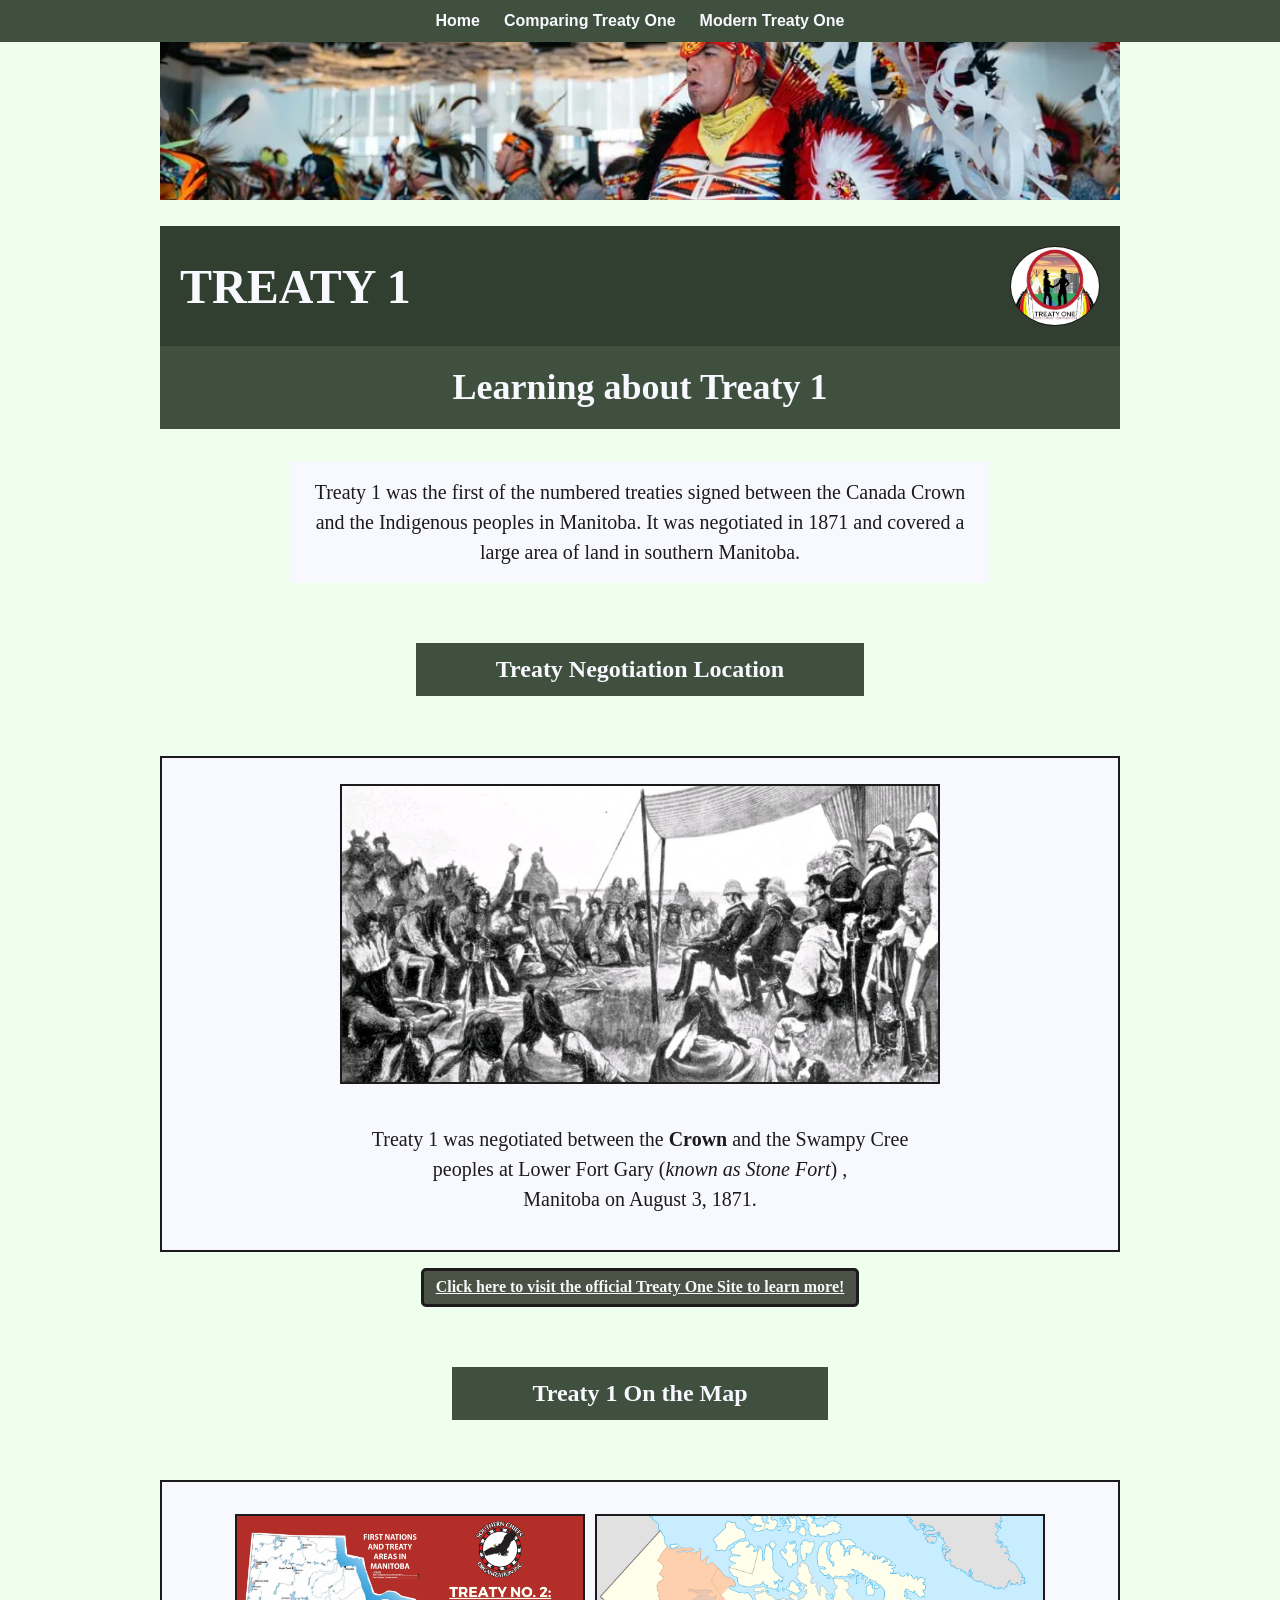
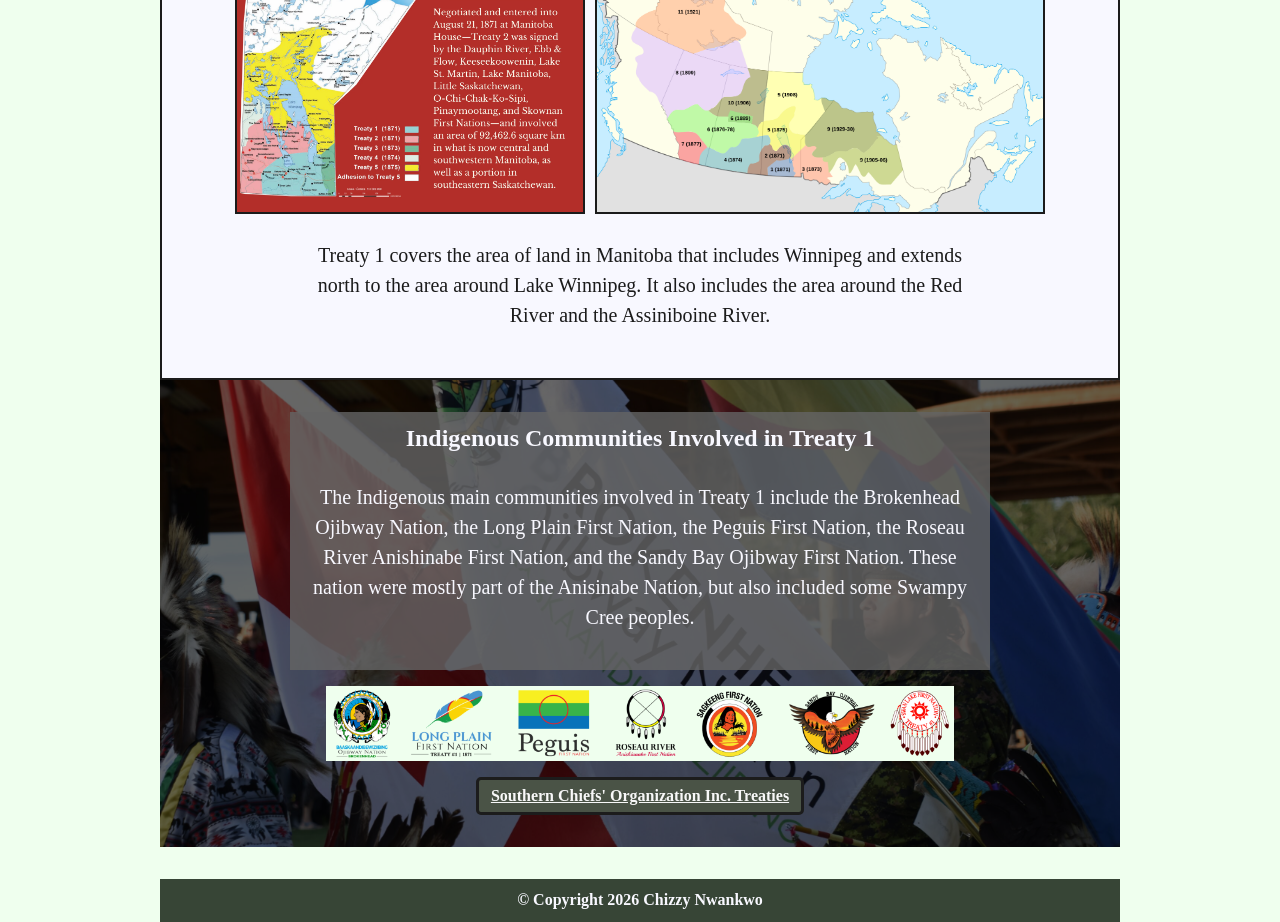
==== index.html @ 4d37bc7f "May 12 - 2026 evening" ====
<!-- 
  Name: Chizzy Nwankwo
  Course: Web Development II
  Teacher: Mr. Hardman
  School: Pembina Trails Collegiate
  Date Last Modified: March 9 2026
-->
<!doctype html>
<html lang="en">
  <head>
    <meta charset="UTF-8" />
    <meta name="viewport" content="width=device-width, initial-scale=1.0" />
    <link rel="stylesheet" href="stylesheets/website-styles.css" />
    <title>Treaty 1</title>

    <style>
      /* First section styling */
      #treaty-negotiation-container {
        display: flex;
        justify-content: center;
        align-items: center;
        flex-wrap: wrap;
        gap: 1rem;
        background-color: ghostwhite;
        padding: 16px;
        border: 2px solid #1b1b1b;
      }

      #treaty-negotiation-container img {
        width: 600px;
        /* 
          This makes the image cover the entire container
          if it's larger then it will stretch 
        */
        object-fit: cover;
        margin-left: 50%;
        margin: 10px;
        border: 2px solid #1b1b1b;
      }

      /* Styling the paragraph within the negotiation container */
      #treaty-negotiation-container p {
        margin: 0 30px;
        padding: 20px;
        max-height: 200px;
        text-align: center;
        border: none;
      }

      /* Second section styling */
      #treaty-one-map {
        /* 
          Flex makes the elements under it flex items
          and they can be aligned in rows or collums 
        */
        display: flex;
        flex-wrap: wrap;
        /* This makes the container stay in the center */
        justify-content: center;
        gap: 1rem;
        border: 2px solid #1b1b1b;
        background-color: ghostwhite;
        padding: 32px;
      }

      /* Styling the images within the map container */
      #treaty-one-map img {
        display: flex;
        /* This makes the items stack vertically */
        flex-direction: column;
        /* This keeps the items centered */
        align-items: center;
        border: 2px solid #1b1b1b;
      }

      #indigenous-communities-involved {
        background-image:
          linear-gradient(rgba(0, 0, 0, 0.6), rgba(0, 0, 0, 0.6)),
          url(images/broken-head-ojibway-nation.jpg);
        background-size: cover;
        background-position: center;
        padding: 32px;
        display: flex;
        flex-direction: column;
        align-items: center;
        justify-content: center;
      }

      #indigenous-communities-involved h3 {
        margin: 0px auto;
        background-color: transparent;
      }

      #indigenous-communities-involved p {
        background-color: transparent;
        color: ghostwhite;
      }

      #indigenous-communities-involved div {
        background-color: rgba(100, 100, 100, 0.8);
        display: inline-block;
      }

      #treaty-one-communities {
        display: inline-block;
        vertical-align: middle;
        width: 70%;
        margin-top: 16px;
        background-color: #efffee;
      }
    </style>
  </head>
  <body>
    <!-- 
      This is allowed by Mr. Hardman because Chizzy is doing 
      a fixed-width layout.
    -->
    <div id="main-container">
      <header>
        <!-- Creating banner -->
        <img
          id="treaty-one-header"
          src="images/Manito-Ahbee-Festival-2019-44_Credit-Travel-Manitoba_5a02da0fbc799ade054813c4a8915839.webp"
          alt="2019 Manito Ahbee Festival. Middle aged man with indigenous attire dancing." />
        <h1>
          Treaty 1
          <img
            width="90"
            height="80"
            id="treaty-one-symbol"
            src="images/treaty-one-symbol.webp"
            alt="Treaty 1 Symbol" />
        </h1>

        <!-- Navigation -->
        <nav>
          <ul>
            <li><a href="index.html">Home</a></li>
            <li><a href="comparing-treaties.html">Comparing Treaty One</a></li>
            <li><a href="modern-treaty-one.html">Modern Treaty One</a></li>
          </ul>
        </nav>

        <h2>Learning about Treaty 1</h2>
      </header>

      <main>
        <!-- Introducing Treaty One -->
        <p>
          Treaty 1 was the first of the numbered treaties signed between the
          Canada Crown and the Indigenous peoples in Manitoba. It was negotiated
          in 1871 and covered a large area of land in southern Manitoba.
        </p>

        <!--
          First section that contains images that
          displays the Treaty 1 negotiation between the indigenous peoples
          and the Crown's representatives.
        -->
        <section>
          <h3>Treaty Negotiation Location</h3>

          <div id="treaty-negotiation-container">
            <img
              src="images/Treaty One Negotiation Area.jpg"
              width="500"
              height="300"
              alt="Area where Treaty 1 was negotiated. A group of Indigenous peoples surrounding the Canada Crown representatives." />
            <p>
              Treaty 1 was negotiated between the
              <span style="font-weight: bold">Crown</span> and the Swampy
              Cree<br />
              peoples at Lower Fort Gary (<span style="font-style: italic"
                >known as Stone Fort</span
              >) ,<br />
              Manitoba on August 3, 1871.
            </p>
          </div>
          <a class="source-link" href="https://treaty1.ca/" target="_blank">
            Click here to visit the official Treaty One Site to learn more!</a
          >
        </section>

        <!-- Shows where Treaty 1 covers on the Manitoba map and Canada map. -->
        <section>
          <h3>Treaty 1 On the Map</h3>

          <div id="treaty-one-map">
            <img
              src="images/treaty-one-manitoba.webp"
              width="350"
              height="300"
              alt="Map showing the area covered by Treaty 1 on the Manitoba province." />
            <img
              src="images/treaty-one-canada.png"
              width="450"
              height="300"
              alt="Map showing the area covered by Treaty 1 in Canada." />
            <p>
              Treaty 1 covers the area of land in Manitoba that includes
              Winnipeg and extends north to the area around Lake Winnipeg. It
              also includes the area around the Red River and the Assiniboine
              River.
            </p>
          </div>
        </section>

        <!-- Lists the indigenous communities that were involved in the creation of Treaty 1. -->
        <section id="indigenous-communities-involved">
          <div>
            <h3>Indigenous Communities Involved in Treaty 1</h3>
            <p>
              The Indigenous main communities involved in Treaty 1 include the
              Brokenhead Ojibway Nation, the Long Plain First Nation, the Peguis
              First Nation, the Roseau River Anishinabe First Nation, and the
              Sandy Bay Ojibway First Nation. These nation were mostly part of
              the Anisinabe Nation, but also included some Swampy Cree peoples.
            </p>
            <br />
          </div>
          <img
            id="treaty-one-communities"
            width="90%"
            height="auto"
            src="images/TREATY-1-COMMUNITIES-2020-2048x244.png"
            alt="Indigenous communities involved in Treaty 1" />
          <a
            class="source-link"
            href="https://scoinc.mb.ca/treaties/"
            target="_blank"
            >Southern Chiefs' Organization Inc. Treaties</a
          >
        </section>
      </main>

      <!-- Copyright information -->
      <footer>
        <p>&copy; Copyright 2026 Chizzy Nwankwo</p>
      </footer>
    </div>
  </body>
</html>
---- stylesheets/website-styles.css ----
/* 
  I chose the colour family of green for my client which is a teacher to represent
  the land and nature that the indigenous peoples of Canada had loved and taken care of.
  Green connects to growth, healing and renewal which is what the Government has been trying to do with the treaties.
  They have learnt from their past mistakes and are trying to make amends with the indigenous
  peoples of Canada as they attempt to support the peoples that are trying to heal from the past.
*/

/* 
  For the font, I'm choosing to stick to the default font, Times New Roman serif, because
  its easy to read and understand and it gives a sense of fomality and seriousness because the topic
  is very important and should be treated with respect.
*/

/* This tells the browser to apply all styling to every single element */
* {
  margin: 0;
  padding: 0;
  /* 
    This makes it so that the website will make the border the
    visible content outline to keep
    sizing consistent 
  */
  box-sizing: border-box;
  line-height: 140%;
}

html {
  /* This makes sizing easier and consistent. */
  font-size: 62.5%;
}

body {
  background-color: #efffee;
  font-size: 1.6rem;
}

#main-container {
  width: 960px;
  margin: 0 auto;
}

nav {
  /* 
    This display flex makes it so that the nav groups all 
    the elements under it and treat it 
    as a flex container

    Now, all elements under the nav will be flex items and
    will be arranged in a row by default
  */
  /* display: sticky; */
  background-color: #40503f;
  position: fixed;

  top: 0;
  left: 0;
  width: 100%;

  z-index: 1000;
}

/* Style each list item in nav */
nav ul {
  /* This disables any default list styling */
  display: flex;
  list-style-type: none;
  justify-content: center;
  padding: 10px;
  margin: 0;
}

/* Styling navigation bar anchor tags */
nav a {
  color: ghostwhite;
  text-align: center;
  text-decoration: none;
  font-family: "Human BBY", Arial, serif;
  padding: 0px 12px;
  font-weight: bold;
  /*
    relative makes the a tag the origin position
    for any other elements under it 
  */
  position: relative;
}

/* 
  Creating a pseudo element which is an element
  that doesn't exist in the HTML but is
  created and styled using CSS.

  In this case, we are creating an underline effect
*/
nav a::after {
  /*
    This makes it so that the pseudo-element
    won't have any text in it.
  */
  content: "";
  /* 
    Setting the position to absolute so that it
    will start at the origin of the anchor tag
  */
  position: absolute;

  width: 0;
  height: 2px;

  /* Positioning the underline */
  bottom: -5px;
  right: 50%;

  /* 
    Transform is used to move the element from it's original position.

    This moves the element half of
    it's containers width
  */
  transform: translateX(50%);
  background-color: ghostwhite;
  /* 
    This is used to smoothly animate the
    width of the underline when hovering over the link.

    The ease-out easing function makes the animation
    start fast and end slow.
  */
  transition: width 0.3s ease-out;
}

/* Animating the underline when hover */
nav a:hover::after {
  width: 100%;
}

/* Styling for each link that gives the source to the treaty information */
.source-link {
  display: block;
  width: -webkit-fit-content;
  width: fit-content;
  margin-left: auto;
  margin-right: auto;
  margin-top: 16px;

  position: relative;
  color: #f8f8f8;
  text-align: right;
  text-decoration: underline;
  font-weight: bold;
  background-color: #4a5346;
  padding: 5px 12px;
  max-height: 50px;
  border-radius: 5px;
  border: 3px solid #1c1c1c;

  transition:
    color 0.3s ease-out,
    background-color 0.3s ease-out;
}

.source-link:focus,
.source-link:hover {
  background-color: #f8f8f8;
  color: #4a5346;
}

.source-link:active {
  transform: scale(0.9);
}

.source-link:visited {
  background-color: #f8f8f8;
  color: #4a5346;
}

/* 
  Styling for the header image container
  where there will be a banner
*/
#treaty-one-header {
  position: relative;
  width: 100%;
  height: 200px;
  /* This ensures the image covers the entire container */
  object-fit: cover;
  border: 0px;
  /* This removes any border corners from the image */
  border-radius: 0px;
}

h1 {
  display: flex;
  align-items: center;
  justify-content: space-between;
  width: 100%;
  background-color: #313f30;
  text-transform: uppercase;
  text-align: left;
  font-weight: bold;
  color: #f8f8ff;
  padding: 20px;
  margin: 20px 0px 0px;
  /* Using the traditional scale to size my headings */
  font-size: 48px;
}

h2 {
  font-size: 36px;
  background-color: #40503f;
  text-align: center;
  font-weight: bold;
  color: #f8f8ff;
  /* 
    Fit content makes it so that the element only
    takes up as much space as its content requires
  */
  width: -webkit-fit-content;
  width: fit-content;
  padding: 16px;
  width: auto;
  margin-bottom: 32px;
}

h3 {
  background-color: #40503f;
  text-align: center;
  font-weight: bold;
  color: #f8f8ff;
  /* 
    Fit content makes it so that the element only
    takes up as much space as its content requires
  */
  width: -webkit-fit-content;
  width: fit-content;
  padding: 10px 80px;
  margin: 60px auto;
  font-size: 24px;
}

/* 
  Styling all the paragraphs
  in the main semantic tag 
*/
main p {
  font-size: 20px;
  line-height: 1.5;
  max-width: 700px;
  margin-right: auto;
  margin-left: auto;
  padding: 16px;
  text-align: center;
  color: #1b1b1b;
  background-color: ghostwhite;
  border: 2px solid #1b1b1b;
}

div p,
section p {
  border: none;
}
#header-container {
  /* 
    This makes the container a positioning
    context for its children
  */
  position: relative;
}

#header-container img {
  display: inline-block;
  margin-top: 5px;
  margin-left: 5px;
  border-radius: 75%;
  border: 3px solid #1b1b1b;
}

/* Heading inside the header semantic container */
#header-container h2 {
  position: absolute;
  /*
    This moves the top left corner
    (which is basically the anchor point of the element)
    to the center of the container 
  */
  top: 50%;
  left: 50%;
  /* 
    This pulls the element back by half of its own width
    and height to center it normally
  */
  transform: translate(-50%, -50%);
  margin: 0;
}

/* Styling for the Treaty 1 symbol that is in the beginning of the page */
#treaty-one-symbol {
  display: inline;
  right: auto;
  border: 1px solid #1b1b1b;
  /* This makes the image circular */
  border-radius: 100%;
}

/* Bottom of the webpage footer styling */
footer {
  background-color: #374536;
  /* This makes the footer background a bit bigger */
  padding: 10px;
  margin-top: 32px;
}

/*
  This styles the paragraph in
  the footer and makes the text bold 
*/
footer p {
  color: ghostwhite;
  text-align: center;
  font-weight: bold;
}

/* Styling the captions text for that is under the images */
figcaption {
  text-align: center;
  background-color: #b4bbaf;
  color: #1b1b1b;
  padding: 8px;
  margin: 0px;
  border: 0px;
  font-style: italic;
  font-weight: bold;
}
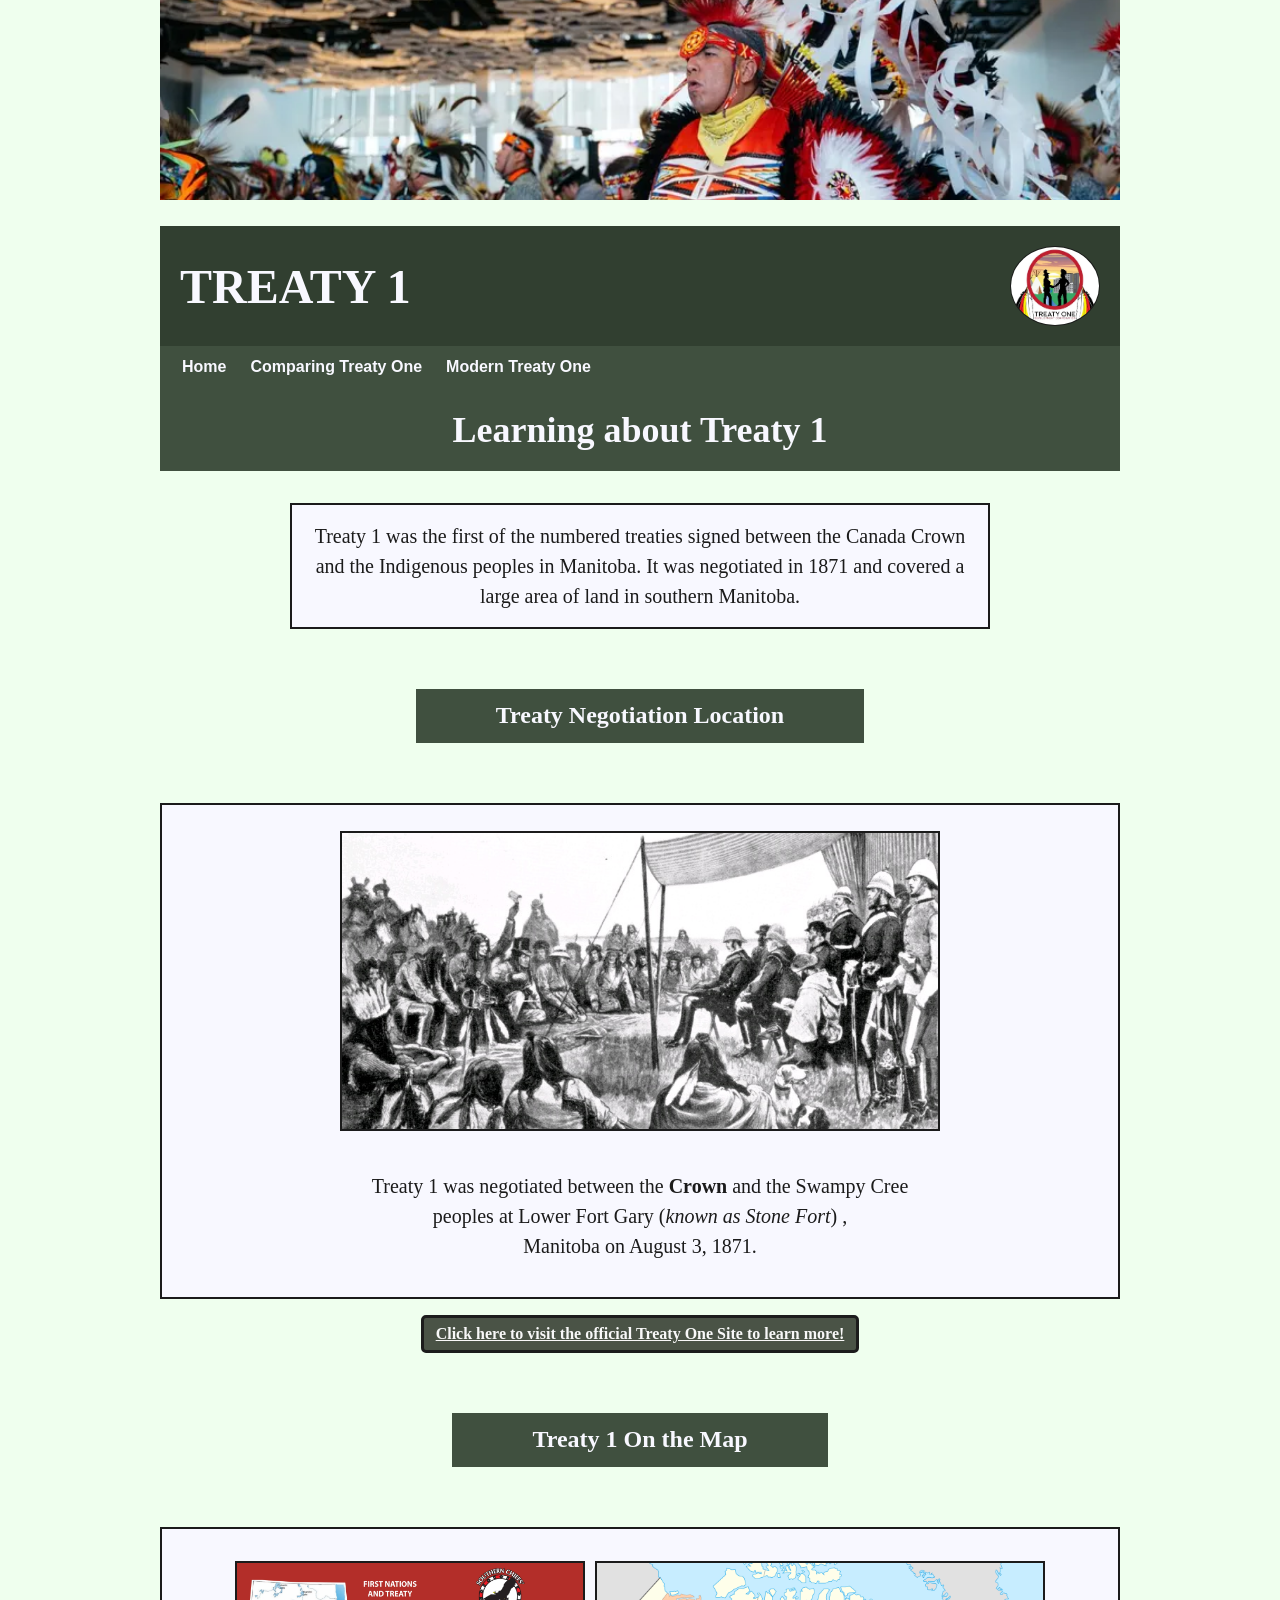
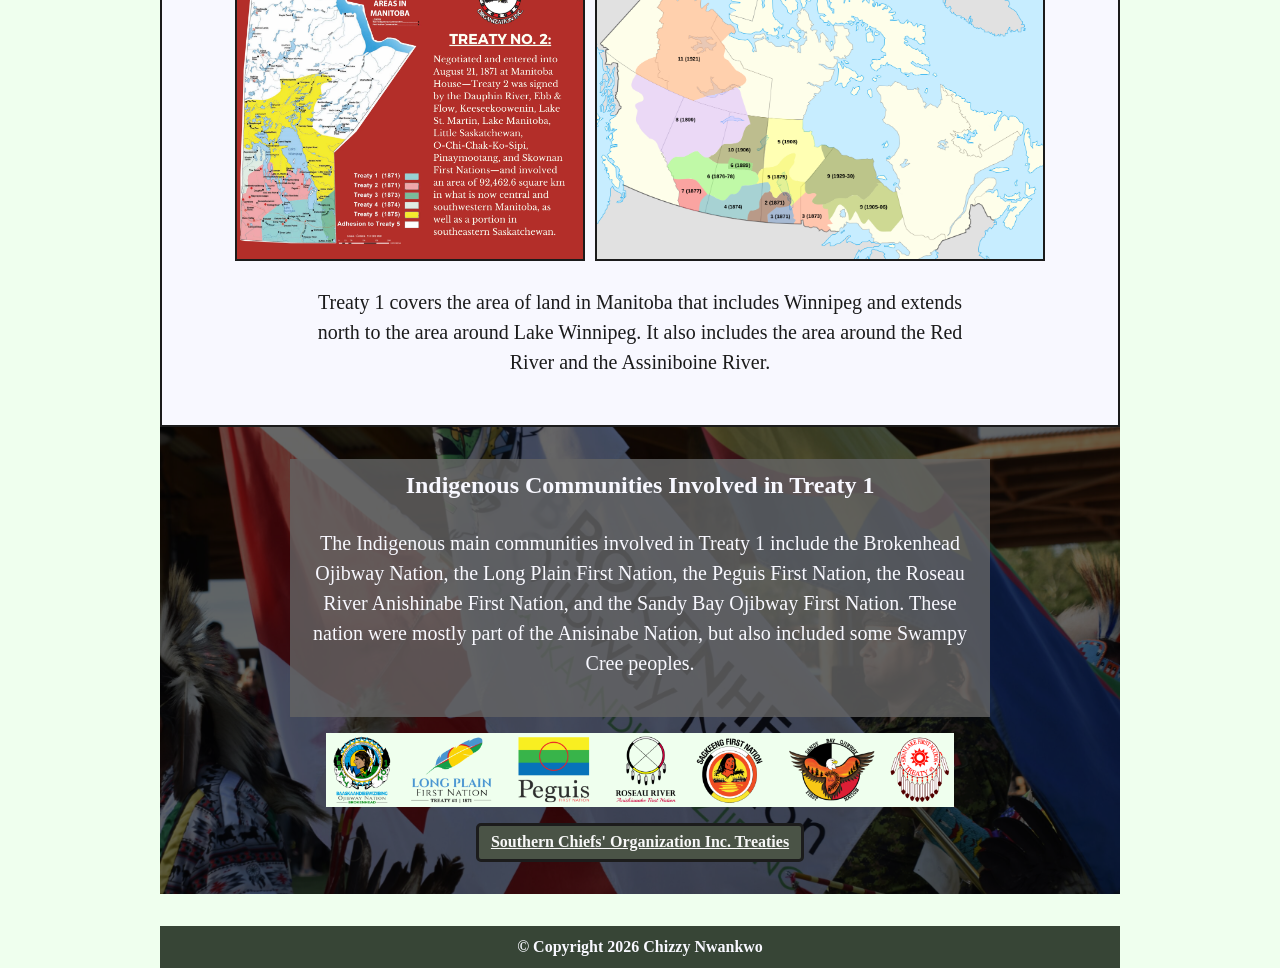
==== commit eb66f6af: "May 13 - 2026" ====
--- a/index.html
+++ b/index.html
@@ -131,18 +131,19 @@
             src="images/treaty-one-symbol.webp"
             alt="Treaty 1 Symbol" />
         </h1>
-
-        <!-- Navigation -->
-        <nav>
-          <ul>
-            <li><a href="index.html">Home</a></li>
-            <li><a href="comparing-treaties.html">Comparing Treaty One</a></li>
-            <li><a href="modern-treaty-one.html">Modern Treaty One</a></li>
-          </ul>
-        </nav>
-
-        <h2>Learning about Treaty 1</h2>
       </header>
+      <!-- 
+        Moving the nav and h2 outside the header because it is going to
+        stick on top of the webpage after the user scrolls down
+        -->
+      <nav>
+        <ul>
+          <li><a href="index.html">Home</a></li>
+          <li><a href="comparing-treaties.html">Comparing Treaty One</a></li>
+          <li><a href="modern-treaty-one.html">Modern Treaty One</a></li>
+        </ul>
+      </nav>
+      <h2>Learning about Treaty 1</h2>
 
       <main>
         <!-- Introducing Treaty One -->
--- a/stylesheets/website-styles.css
+++ b/stylesheets/website-styles.css
@@ -41,17 +41,8 @@
 }
 
 nav {
-  /* 
-    This display flex makes it so that the nav groups all 
-    the elements under it and treat it 
-    as a flex container
-
-    Now, all elements under the nav will be flex items and
-    will be arranged in a row by default
-  */
-  /* display: sticky; */
   background-color: #40503f;
-  position: fixed;
+  position: sticky;
 
   top: 0;
   left: 0;
@@ -62,10 +53,17 @@
 
 /* Style each list item in nav */
 nav ul {
-  /* This disables any default list styling */
+  /* 
+    This display flex makes it so that the ul groups all 
+    the elements under it and treat it 
+    as a flex container
+  
+    Now, all elements under the ul will be flex items and
+    will be arranged in a row by default
+  */
   display: flex;
   list-style-type: none;
-  justify-content: center;
+  justify-content: left;
   padding: 10px;
   margin: 0;
 }
@@ -252,12 +250,10 @@
   text-align: center;
   color: #1b1b1b;
   background-color: ghostwhite;
+}
+
+#main-container main > p {
   border: 2px solid #1b1b1b;
-}
-
-div p,
-section p {
-  border: none;
 }
 #header-container {
   /* 
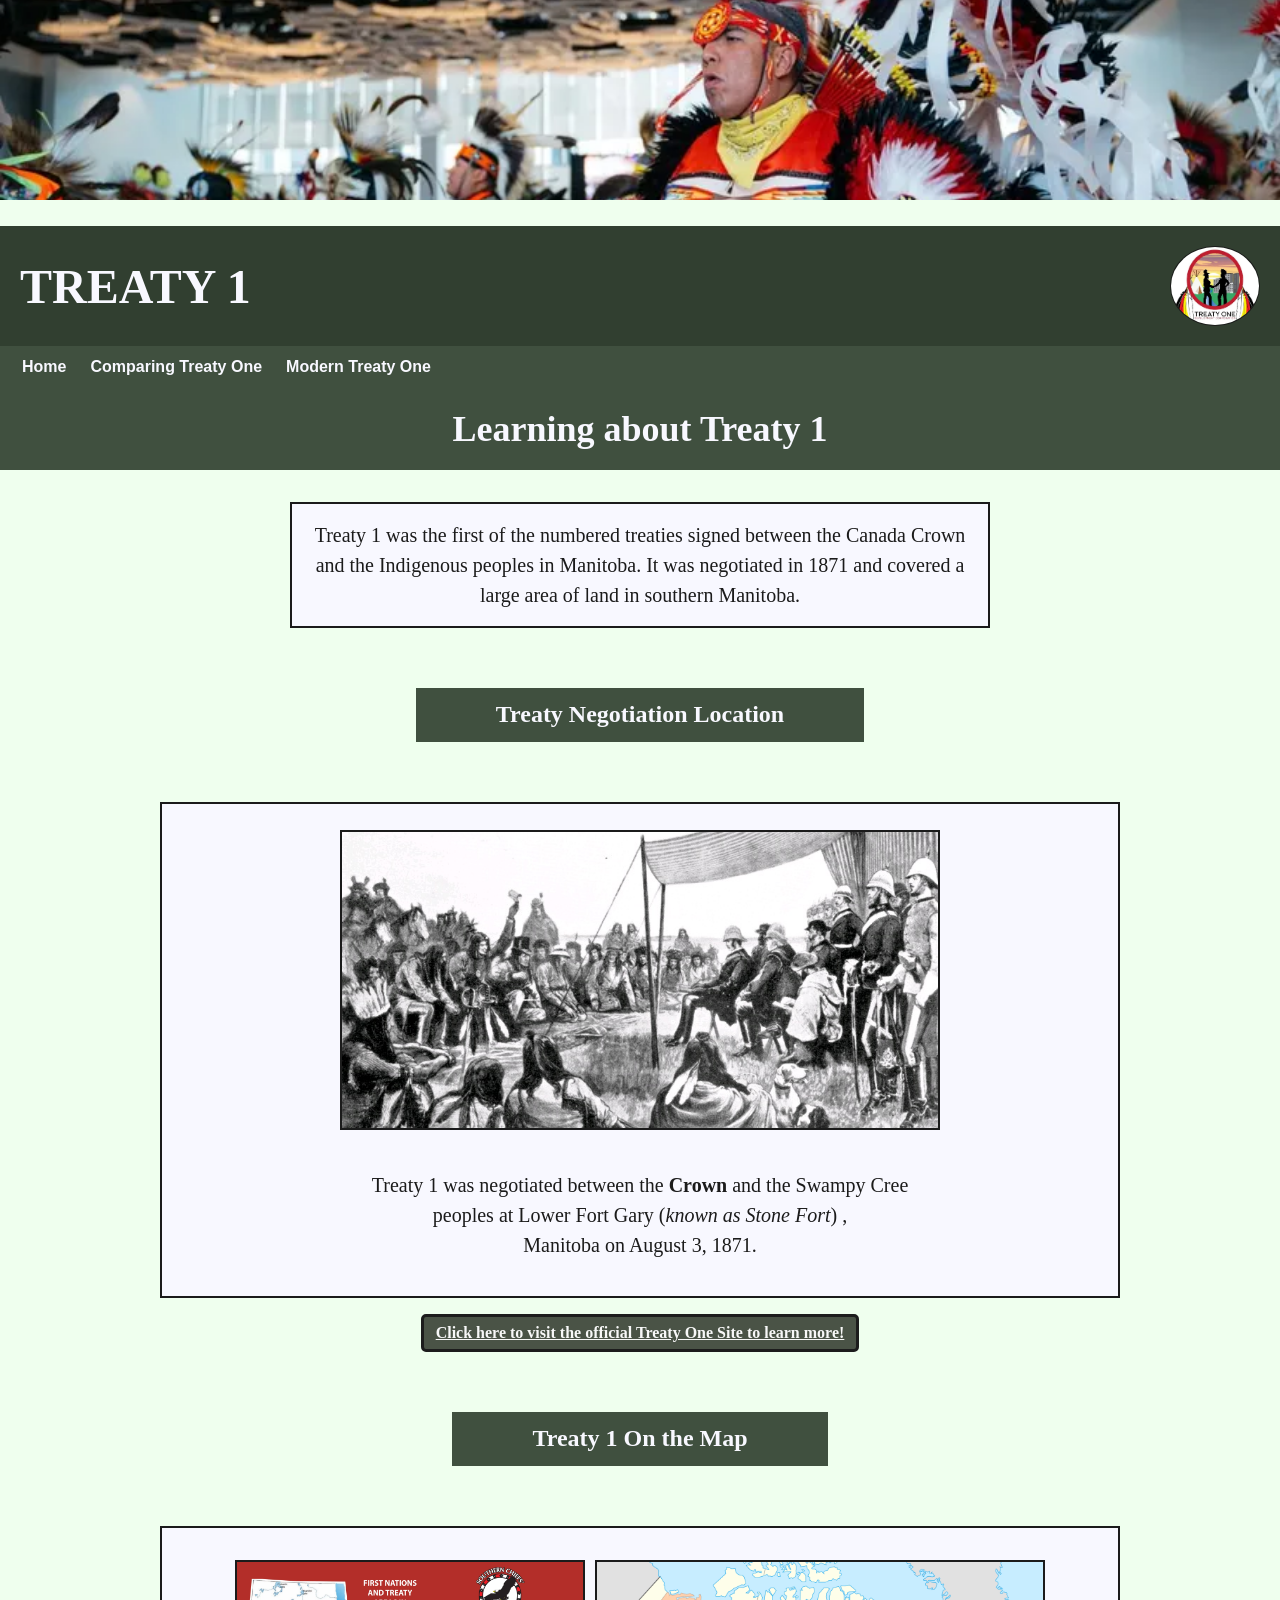
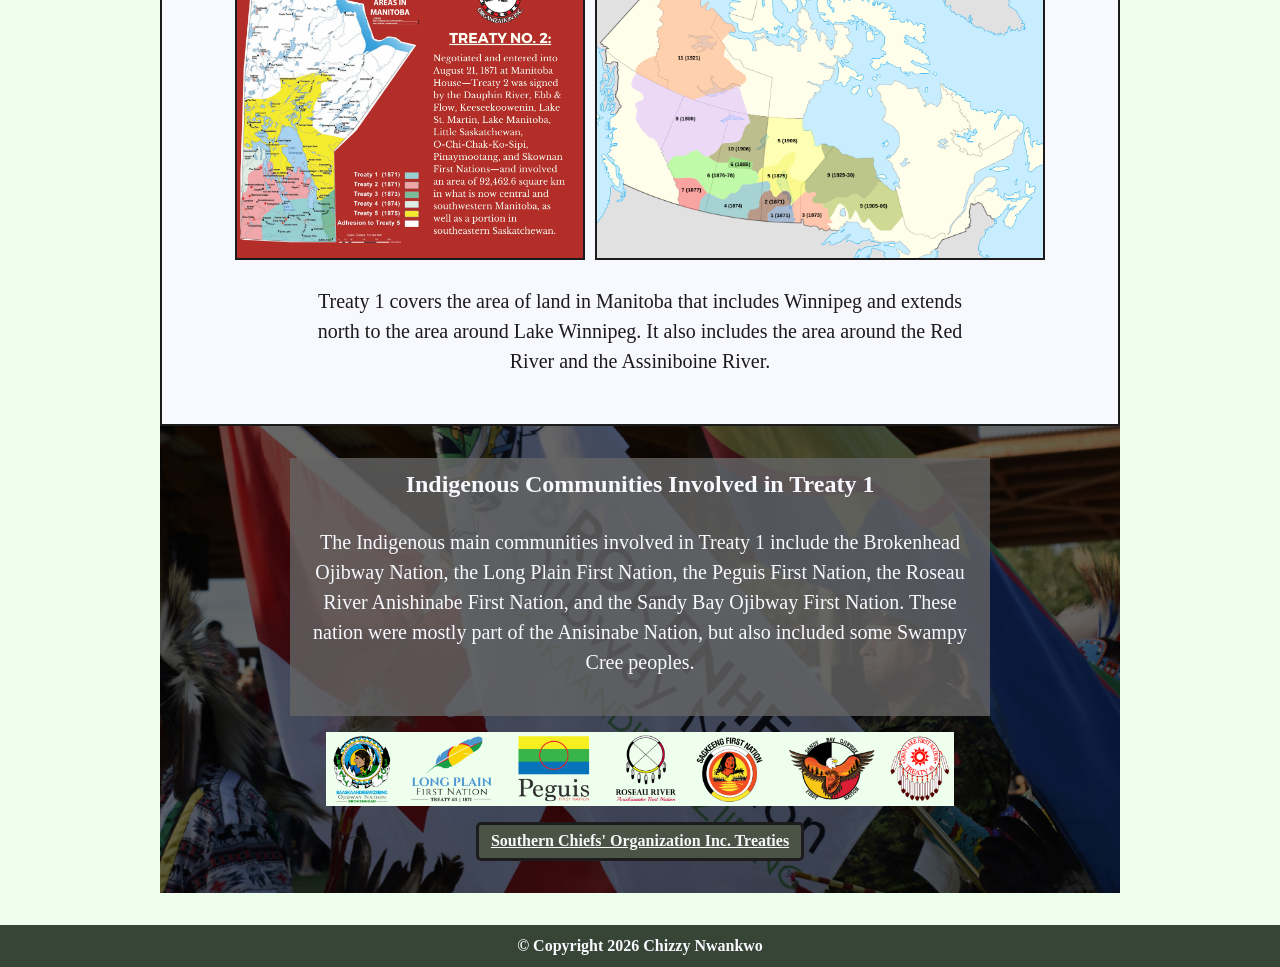
==== commit 65d708da: "May 13 - 2026 - Evening" ====
--- a/index.html
+++ b/index.html
@@ -111,40 +111,40 @@
     </style>
   </head>
   <body>
+    <header>
+      <!-- Creating banner -->
+      <img
+        id="treaty-one-header"
+        src="images/Manito-Ahbee-Festival-2019-44_Credit-Travel-Manitoba_5a02da0fbc799ade054813c4a8915839.webp"
+        alt="2019 Manito Ahbee Festival. Middle aged man with indigenous attire dancing." />
+      <h1>
+        Treaty 1
+        <img
+          width="90"
+          height="80"
+          id="treaty-one-symbol"
+          src="images/treaty-one-symbol.webp"
+          alt="Treaty 1 Symbol" />
+      </h1>
+    </header>
+
+    <!-- 
+      Moving the nav and h2 outside the header because it is going to
+      stick on top of the webpage after the user scrolls down
+    -->
+    <nav>
+      <ul>
+        <li><a href="index.html">Home</a></li>
+        <li><a href="comparing-treaties.html">Comparing Treaty One</a></li>
+        <li><a href="modern-treaty-one.html">Modern Treaty One</a></li>
+      </ul>
+    </nav>
+    <h2>Learning about Treaty 1</h2>
     <!-- 
       This is allowed by Mr. Hardman because Chizzy is doing 
       a fixed-width layout.
     -->
     <div id="main-container">
-      <header>
-        <!-- Creating banner -->
-        <img
-          id="treaty-one-header"
-          src="images/Manito-Ahbee-Festival-2019-44_Credit-Travel-Manitoba_5a02da0fbc799ade054813c4a8915839.webp"
-          alt="2019 Manito Ahbee Festival. Middle aged man with indigenous attire dancing." />
-        <h1>
-          Treaty 1
-          <img
-            width="90"
-            height="80"
-            id="treaty-one-symbol"
-            src="images/treaty-one-symbol.webp"
-            alt="Treaty 1 Symbol" />
-        </h1>
-      </header>
-      <!-- 
-        Moving the nav and h2 outside the header because it is going to
-        stick on top of the webpage after the user scrolls down
-        -->
-      <nav>
-        <ul>
-          <li><a href="index.html">Home</a></li>
-          <li><a href="comparing-treaties.html">Comparing Treaty One</a></li>
-          <li><a href="modern-treaty-one.html">Modern Treaty One</a></li>
-        </ul>
-      </nav>
-      <h2>Learning about Treaty 1</h2>
-
       <main>
         <!-- Introducing Treaty One -->
         <p>
@@ -233,11 +233,10 @@
           >
         </section>
       </main>
-
-      <!-- Copyright information -->
-      <footer>
-        <p>&copy; Copyright 2026 Chizzy Nwankwo</p>
-      </footer>
     </div>
+    <!-- Copyright information -->
+    <footer>
+      <p>&copy; Copyright 2026 Chizzy Nwankwo</p>
+    </footer>
   </body>
 </html>
--- a/stylesheets/website-styles.css
+++ b/stylesheets/website-styles.css
@@ -152,11 +152,21 @@
   border-radius: 5px;
   border: 3px solid #1c1c1c;
 
+  /* This smoothly changes the background and text color */
   transition:
     color 0.3s ease-out,
     background-color 0.3s ease-out;
 }
 
+/* 
+  Changing the button's apperance when it gets
+  hovered on or focused
+
+  focus is used to style the element when it
+  is focused on with an accessibility feature
+  like pressing tab
+
+*/
 .source-link:focus,
 .source-link:hover {
   background-color: #f8f8f8;
@@ -218,6 +228,7 @@
   padding: 16px;
   width: auto;
   margin-bottom: 32px;
+  margin-top: -1px;
 }
 
 h3 {
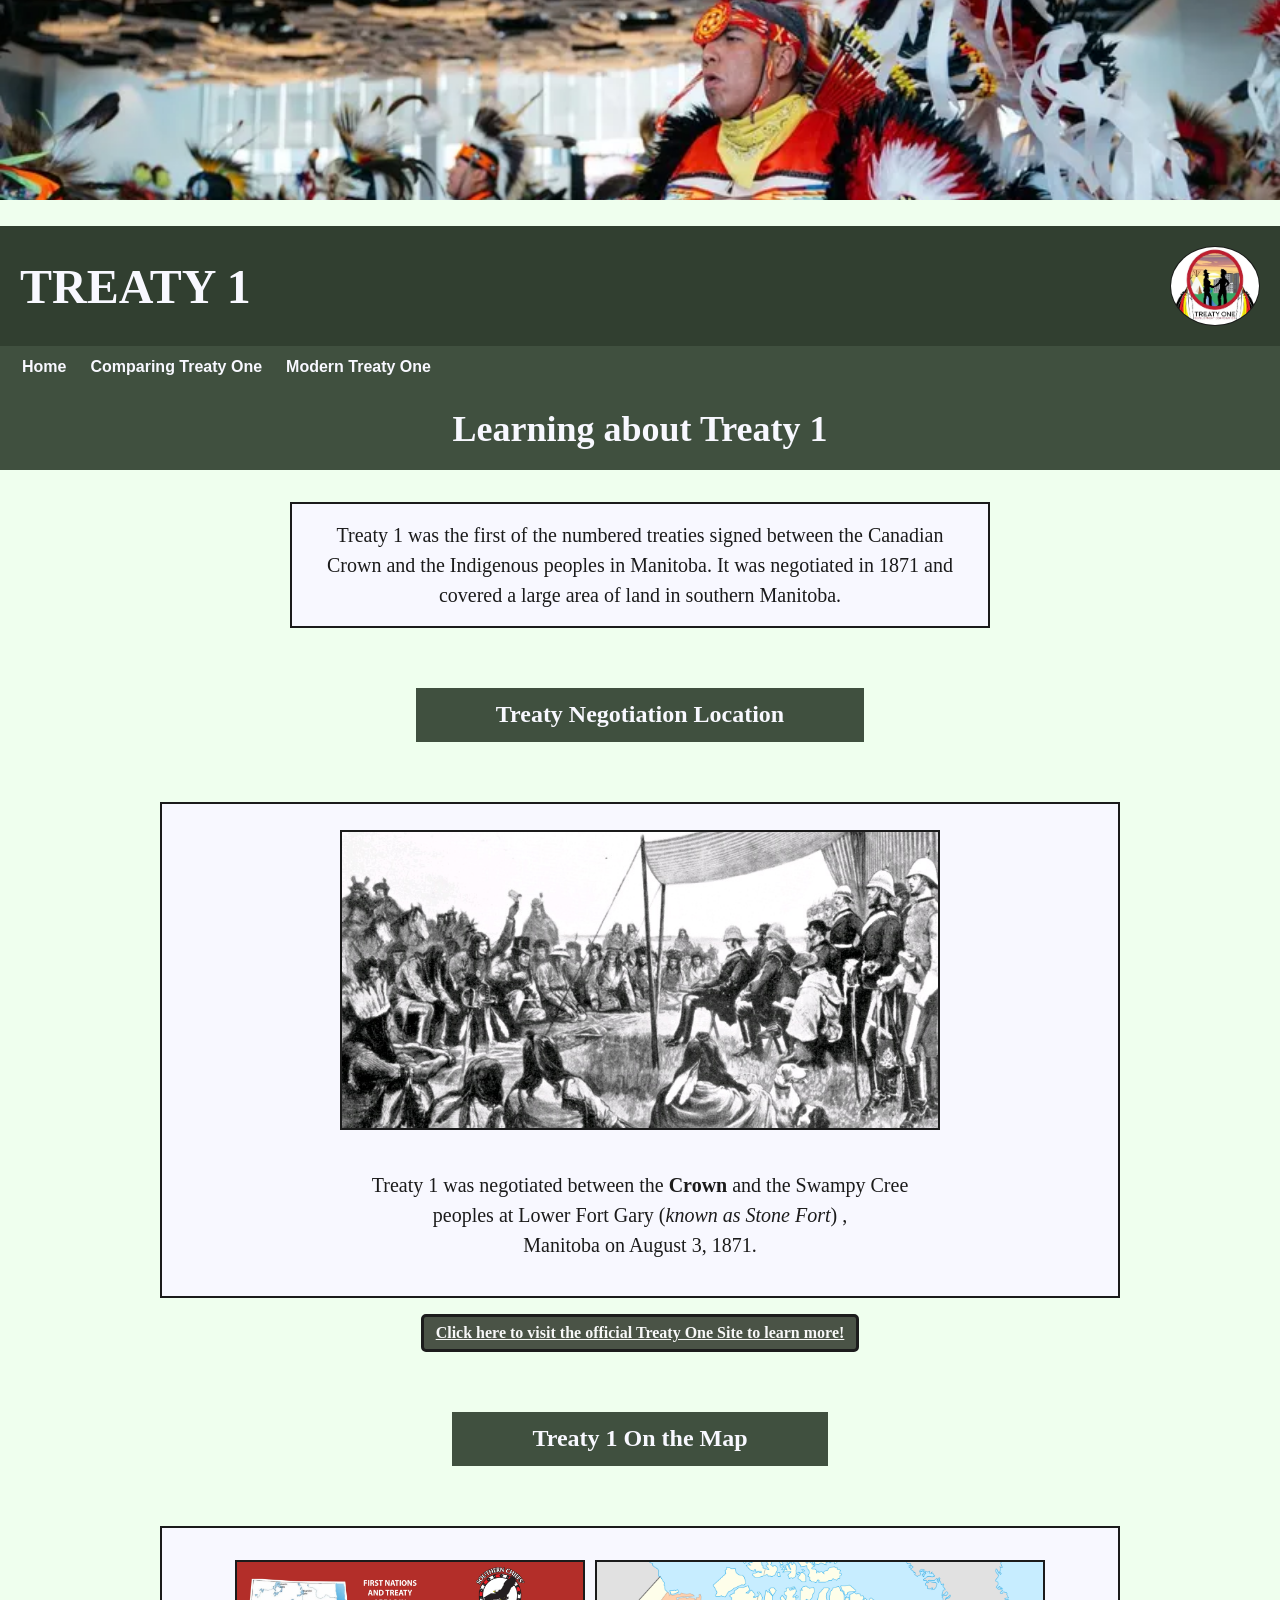
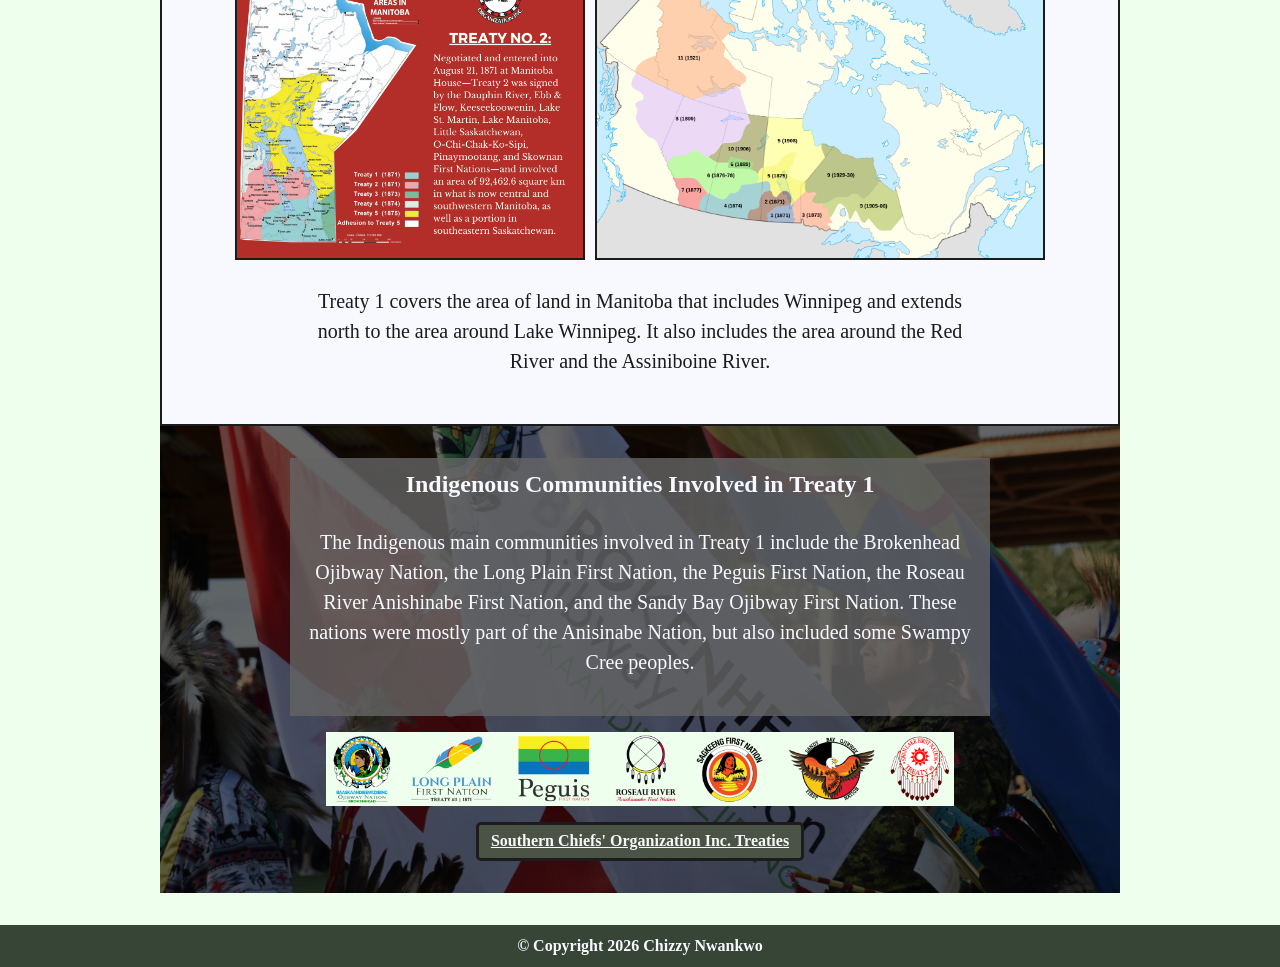
==== commit 90e663ad: "Fixed minor spelling issues" ====
--- a/index.html
+++ b/index.html
@@ -51,7 +51,7 @@
       #treaty-one-map {
         /* 
           Flex makes the elements under it flex items
-          and they can be aligned in rows or collums 
+          and they can be aligned in rows or columns 
         */
         display: flex;
         flex-wrap: wrap;
@@ -65,11 +65,6 @@
 
       /* Styling the images within the map container */
       #treaty-one-map img {
-        display: flex;
-        /* This makes the items stack vertically */
-        flex-direction: column;
-        /* This keeps the items centered */
-        align-items: center;
         border: 2px solid #1b1b1b;
       }
 
@@ -149,8 +144,9 @@
         <!-- Introducing Treaty One -->
         <p>
           Treaty 1 was the first of the numbered treaties signed between the
-          Canada Crown and the Indigenous peoples in Manitoba. It was negotiated
-          in 1871 and covered a large area of land in southern Manitoba.
+          Canadian Crown and the Indigenous peoples in Manitoba. It was
+          negotiated in 1871 and covered a large area of land in southern
+          Manitoba.
         </p>
 
         <!--
@@ -214,7 +210,7 @@
               The Indigenous main communities involved in Treaty 1 include the
               Brokenhead Ojibway Nation, the Long Plain First Nation, the Peguis
               First Nation, the Roseau River Anishinabe First Nation, and the
-              Sandy Bay Ojibway First Nation. These nation were mostly part of
+              Sandy Bay Ojibway First Nation. These nations were mostly part of
               the Anisinabe Nation, but also included some Swampy Cree peoples.
             </p>
             <br />
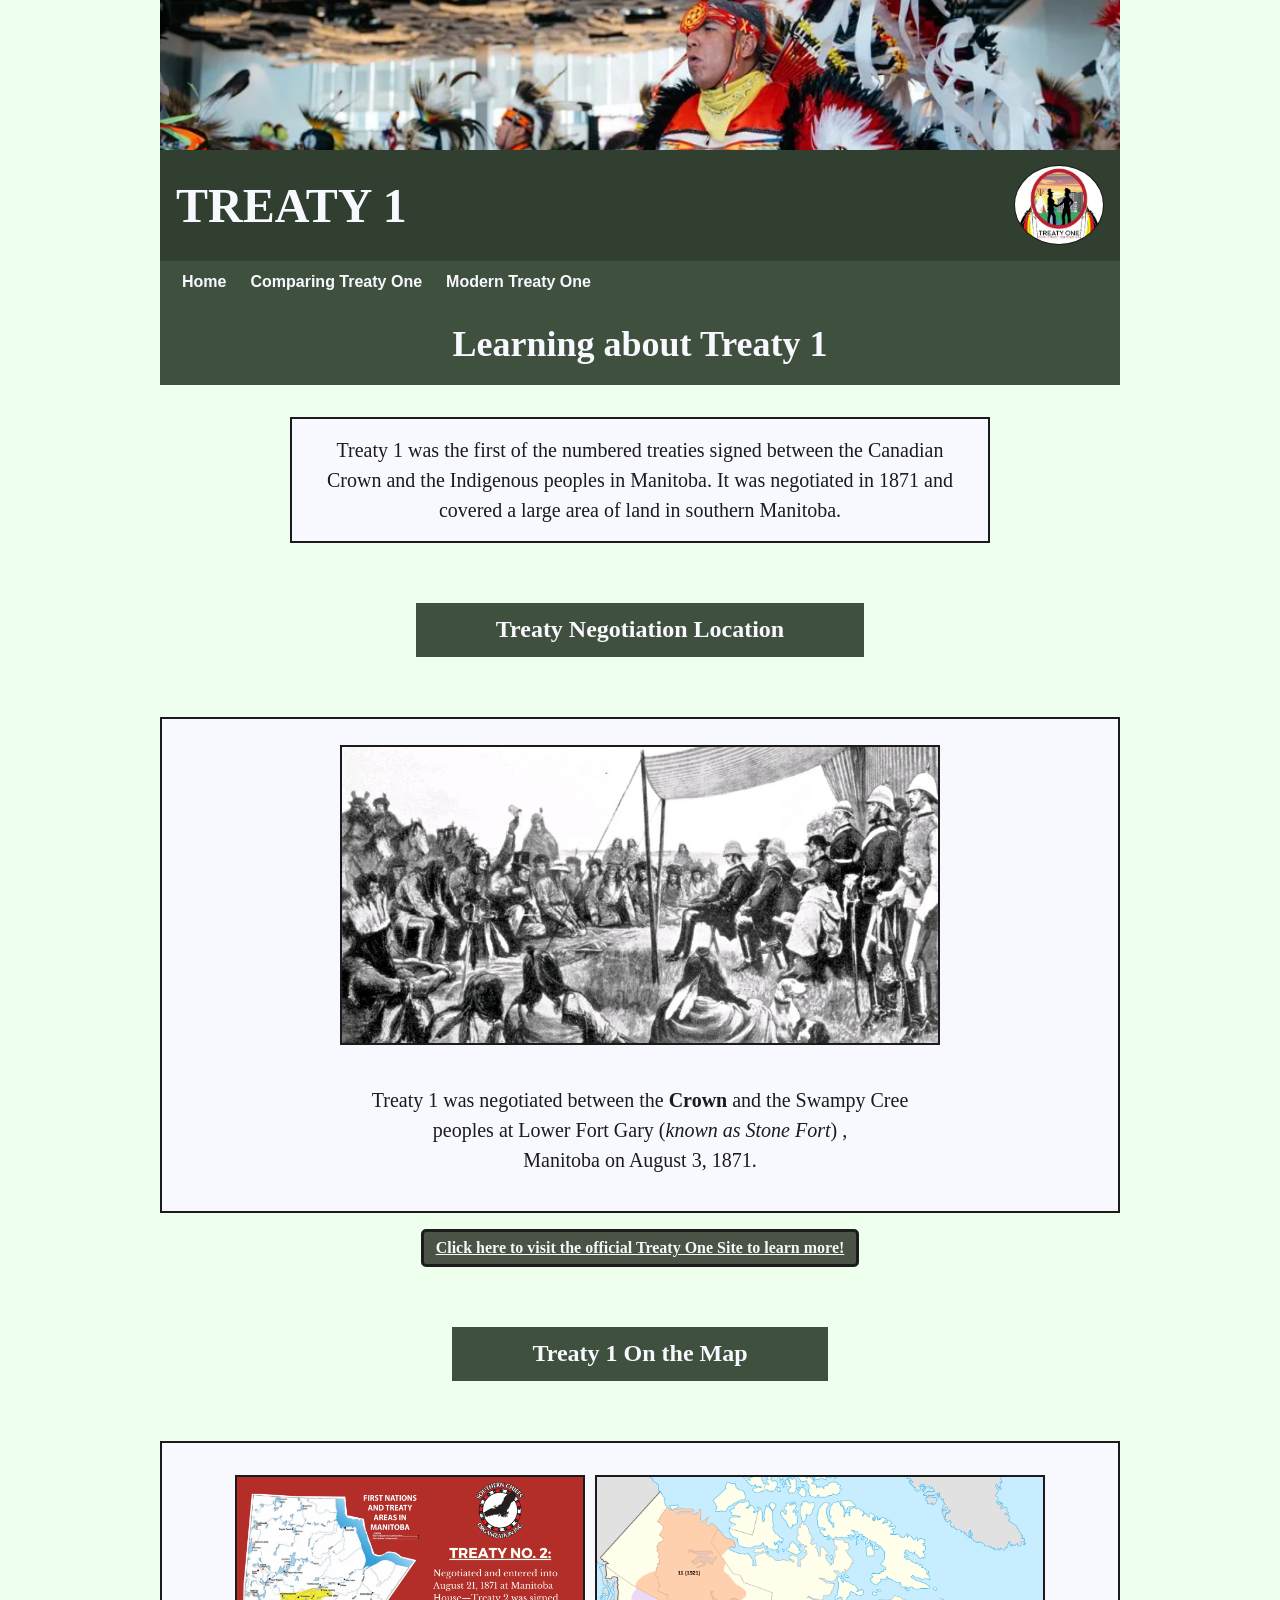
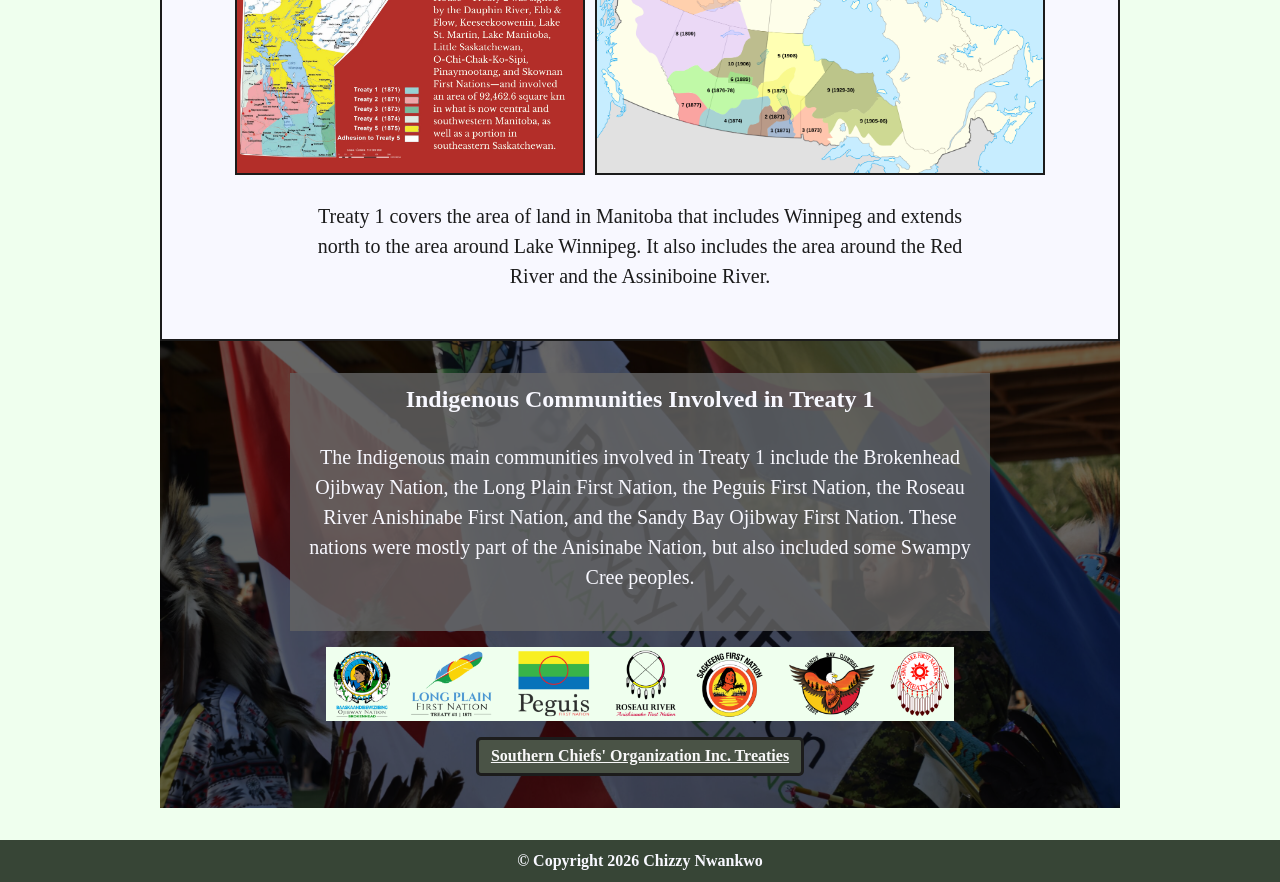
==== commit 13a90396: "May 15 - 2026" ====
--- a/index.html
+++ b/index.html
@@ -106,40 +106,40 @@
     </style>
   </head>
   <body>
-    <header>
-      <!-- Creating banner -->
-      <img
-        id="treaty-one-header"
-        src="images/Manito-Ahbee-Festival-2019-44_Credit-Travel-Manitoba_5a02da0fbc799ade054813c4a8915839.webp"
-        alt="2019 Manito Ahbee Festival. Middle aged man with indigenous attire dancing." />
-      <h1>
-        Treaty 1
-        <img
-          width="90"
-          height="80"
-          id="treaty-one-symbol"
-          src="images/treaty-one-symbol.webp"
-          alt="Treaty 1 Symbol" />
-      </h1>
-    </header>
-
-    <!-- 
-      Moving the nav and h2 outside the header because it is going to
-      stick on top of the webpage after the user scrolls down
-    -->
-    <nav>
-      <ul>
-        <li><a href="index.html">Home</a></li>
-        <li><a href="comparing-treaties.html">Comparing Treaty One</a></li>
-        <li><a href="modern-treaty-one.html">Modern Treaty One</a></li>
-      </ul>
-    </nav>
-    <h2>Learning about Treaty 1</h2>
     <!-- 
       This is allowed by Mr. Hardman because Chizzy is doing 
       a fixed-width layout.
     -->
     <div id="main-container">
+      <header>
+        <!-- Creating banner -->
+        <img
+          id="treaty-one-header"
+          src="images/Manito-Ahbee-Festival-2019-44_Credit-Travel-Manitoba_5a02da0fbc799ade054813c4a8915839.webp"
+          alt="2019 Manito Ahbee Festival. Middle aged man with indigenous attire dancing." />
+        <h1>
+          Treaty 1
+          <img
+            width="90"
+            height="80"
+            id="treaty-one-symbol"
+            src="images/treaty-one-symbol.webp"
+            alt="Treaty 1 Symbol" />
+        </h1>
+      </header>
+
+      <!-- 
+        Moving the nav and h2 outside the header because it is going to
+        stick on top of the webpage after the user scrolls down
+      -->
+      <nav>
+        <ul>
+          <li><a href="index.html">Home</a></li>
+          <li><a href="comparing-treaties.html">Comparing Treaty One</a></li>
+          <li><a href="modern-treaty-one.html">Modern Treaty One</a></li>
+        </ul>
+      </nav>
+      <h2>Learning about Treaty 1</h2>
       <main>
         <!-- Introducing Treaty One -->
         <p>
--- a/stylesheets/website-styles.css
+++ b/stylesheets/website-styles.css
@@ -189,12 +189,13 @@
 #treaty-one-header {
   position: relative;
   width: 100%;
-  height: 200px;
+  height: 150px;
   /* This ensures the image covers the entire container */
   object-fit: cover;
   border: 0px;
   /* This removes any border corners from the image */
   border-radius: 0px;
+  margin-bottom: -7px;
 }
 
 h1 {
@@ -207,8 +208,7 @@
   text-align: left;
   font-weight: bold;
   color: #f8f8ff;
-  padding: 20px;
-  margin: 20px 0px 0px;
+  padding: 16px;
   /* Using the traditional scale to size my headings */
   font-size: 48px;
 }
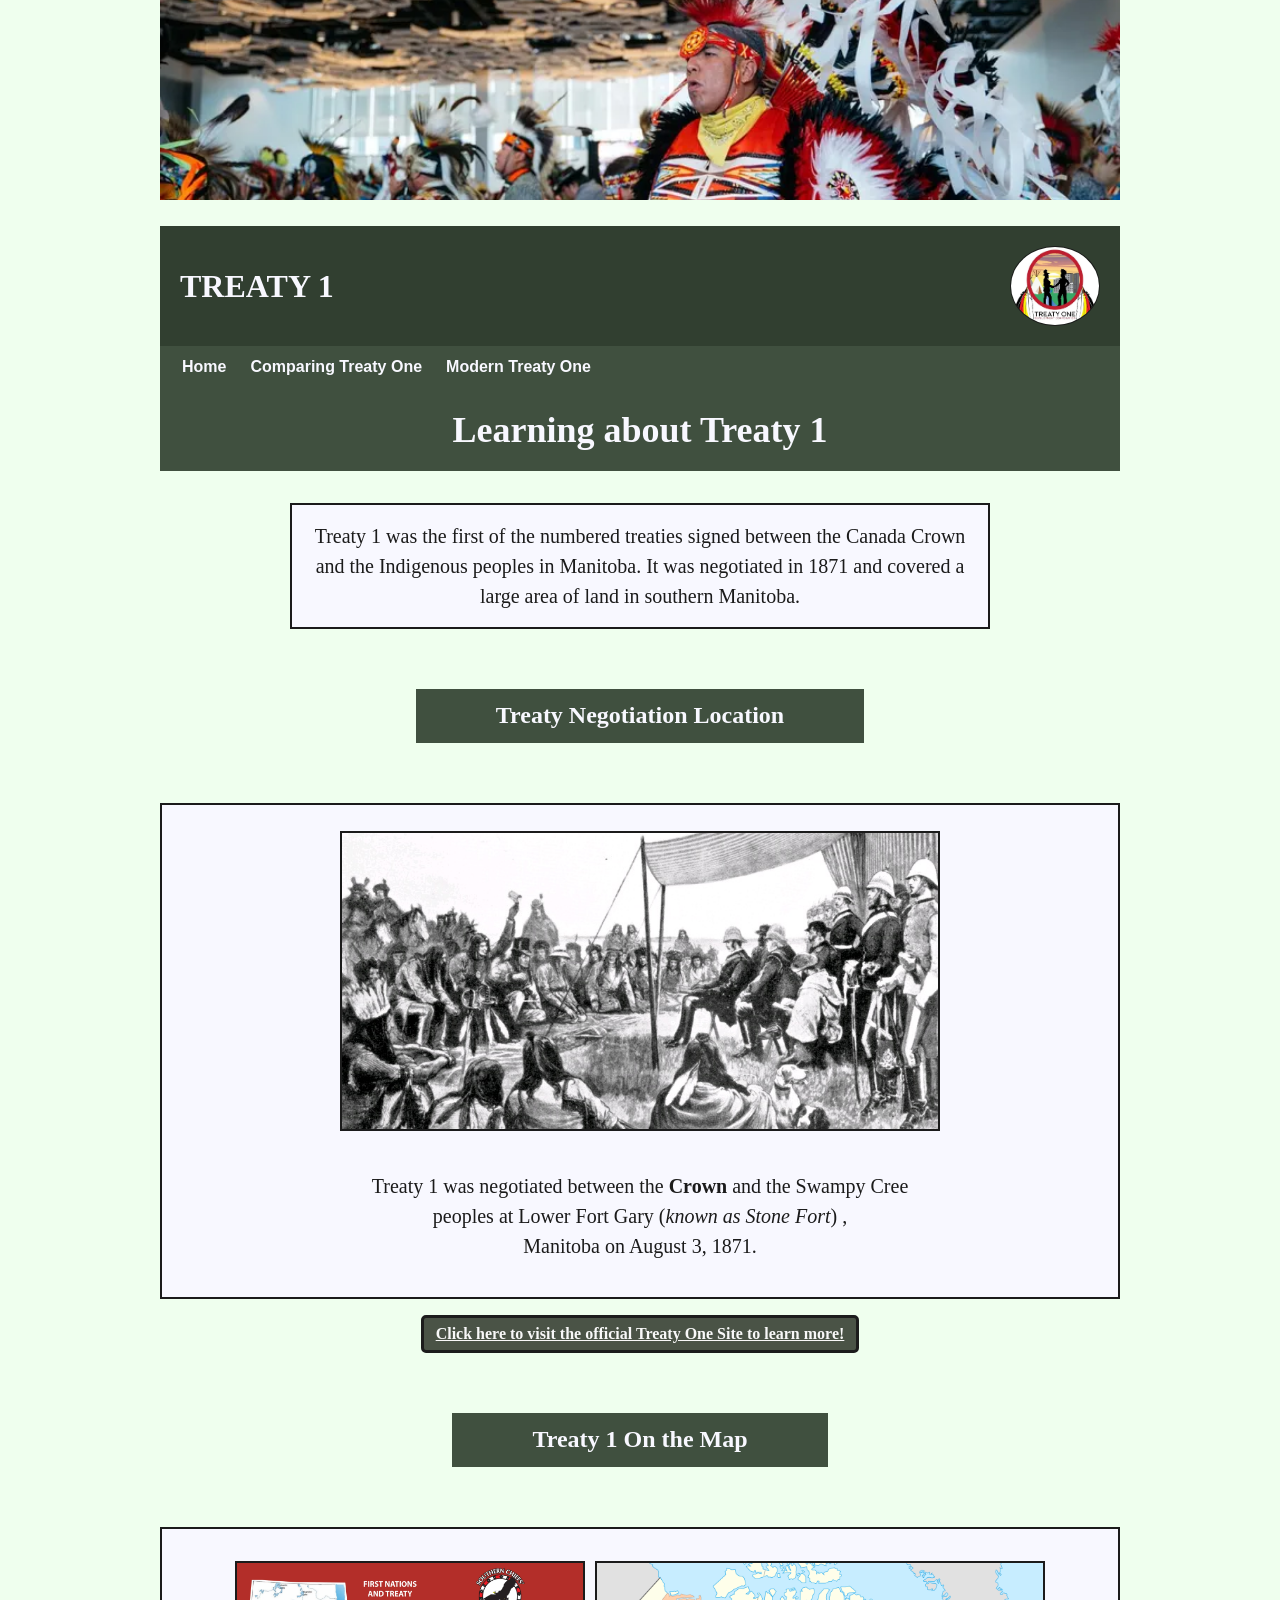
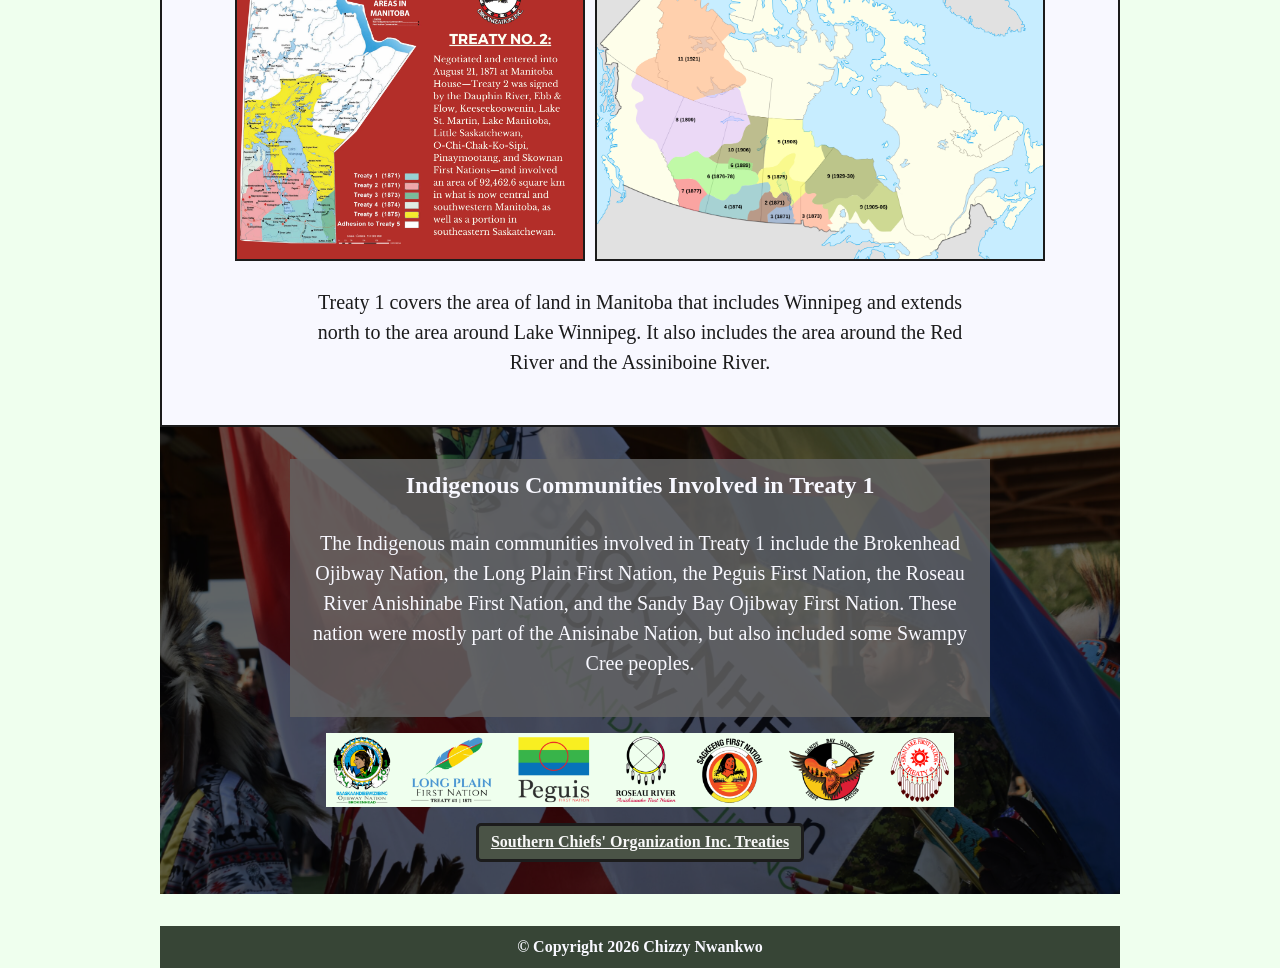
==== commit 26b48e0d: "FINAL COMMIT" ====
--- a/index.html
+++ b/index.html
@@ -51,7 +51,7 @@
       #treaty-one-map {
         /* 
           Flex makes the elements under it flex items
-          and they can be aligned in rows or columns 
+          and they can be aligned in rows or collums 
         */
         display: flex;
         flex-wrap: wrap;
@@ -65,6 +65,11 @@
 
       /* Styling the images within the map container */
       #treaty-one-map img {
+        display: flex;
+        /* This makes the items stack vertically */
+        flex-direction: column;
+        /* This keeps the items centered */
+        align-items: center;
         border: 2px solid #1b1b1b;
       }
 
@@ -127,7 +132,6 @@
             alt="Treaty 1 Symbol" />
         </h1>
       </header>
-
       <!-- 
         Moving the nav and h2 outside the header because it is going to
         stick on top of the webpage after the user scrolls down
@@ -140,13 +144,13 @@
         </ul>
       </nav>
       <h2>Learning about Treaty 1</h2>
+
       <main>
         <!-- Introducing Treaty One -->
         <p>
           Treaty 1 was the first of the numbered treaties signed between the
-          Canadian Crown and the Indigenous peoples in Manitoba. It was
-          negotiated in 1871 and covered a large area of land in southern
-          Manitoba.
+          Canada Crown and the Indigenous peoples in Manitoba. It was negotiated
+          in 1871 and covered a large area of land in southern Manitoba.
         </p>
 
         <!--
@@ -210,7 +214,7 @@
               The Indigenous main communities involved in Treaty 1 include the
               Brokenhead Ojibway Nation, the Long Plain First Nation, the Peguis
               First Nation, the Roseau River Anishinabe First Nation, and the
-              Sandy Bay Ojibway First Nation. These nations were mostly part of
+              Sandy Bay Ojibway First Nation. These nation were mostly part of
               the Anisinabe Nation, but also included some Swampy Cree peoples.
             </p>
             <br />
@@ -229,10 +233,11 @@
           >
         </section>
       </main>
+
+      <!-- Copyright information -->
+      <footer>
+        <p>&copy; Copyright 2026 Chizzy Nwankwo</p>
+      </footer>
     </div>
-    <!-- Copyright information -->
-    <footer>
-      <p>&copy; Copyright 2026 Chizzy Nwankwo</p>
-    </footer>
   </body>
 </html>
--- a/stylesheets/website-styles.css
+++ b/stylesheets/website-styles.css
@@ -152,21 +152,11 @@
   border-radius: 5px;
   border: 3px solid #1c1c1c;
 
-  /* This smoothly changes the background and text color */
   transition:
     color 0.3s ease-out,
     background-color 0.3s ease-out;
 }
 
-/* 
-  Changing the button's apperance when it gets
-  hovered on or focused
-
-  focus is used to style the element when it
-  is focused on with an accessibility feature
-  like pressing tab
-
-*/
 .source-link:focus,
 .source-link:hover {
   background-color: #f8f8f8;
@@ -189,13 +179,12 @@
 #treaty-one-header {
   position: relative;
   width: 100%;
-  height: 150px;
+  height: 200px;
   /* This ensures the image covers the entire container */
   object-fit: cover;
   border: 0px;
   /* This removes any border corners from the image */
   border-radius: 0px;
-  margin-bottom: -7px;
 }
 
 h1 {
@@ -208,9 +197,11 @@
   text-align: left;
   font-weight: bold;
   color: #f8f8ff;
-  padding: 16px;
+  padding: 20px;
+  margin: 20px 0px 0px;
   /* Using the traditional scale to size my headings */
   font-size: 48px;
+  font-size: 3.2rem;
 }
 
 h2 {
@@ -228,7 +219,6 @@
   padding: 16px;
   width: auto;
   margin-bottom: 32px;
-  margin-top: -1px;
 }
 
 h3 {
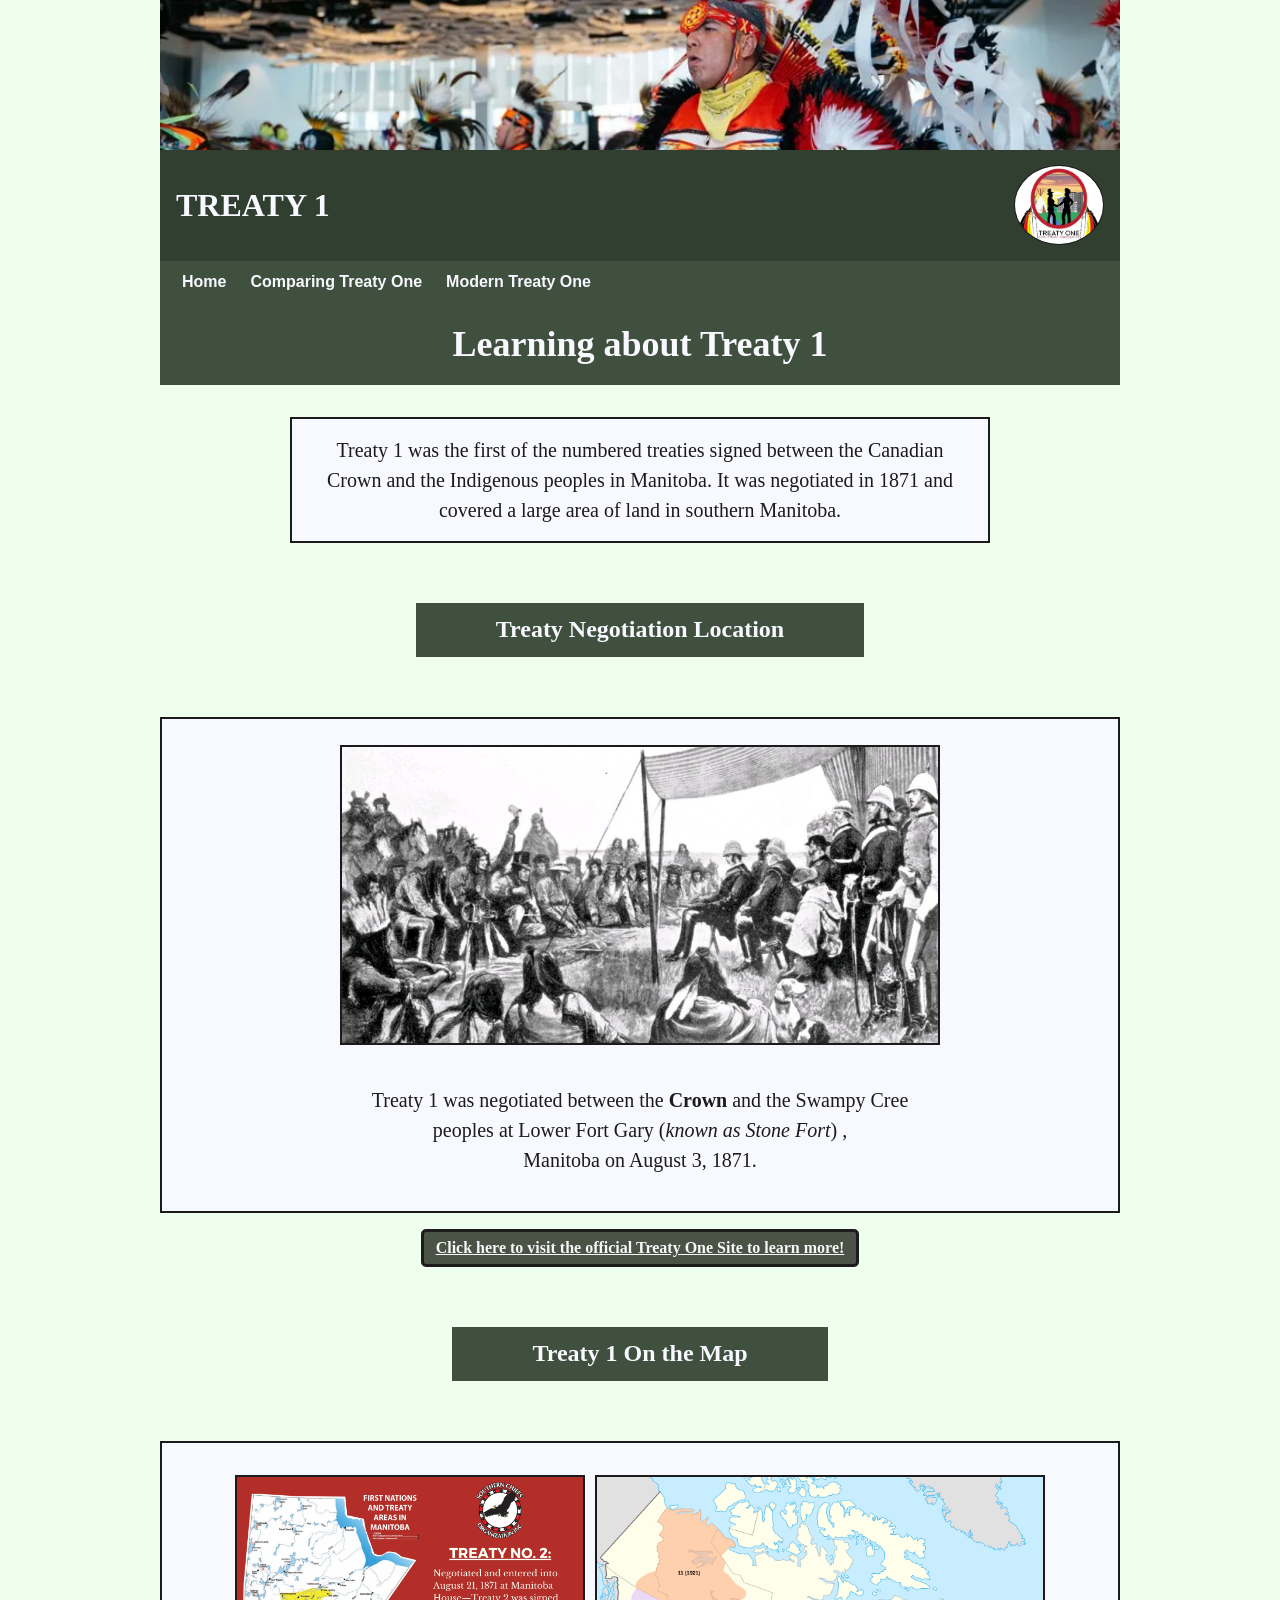
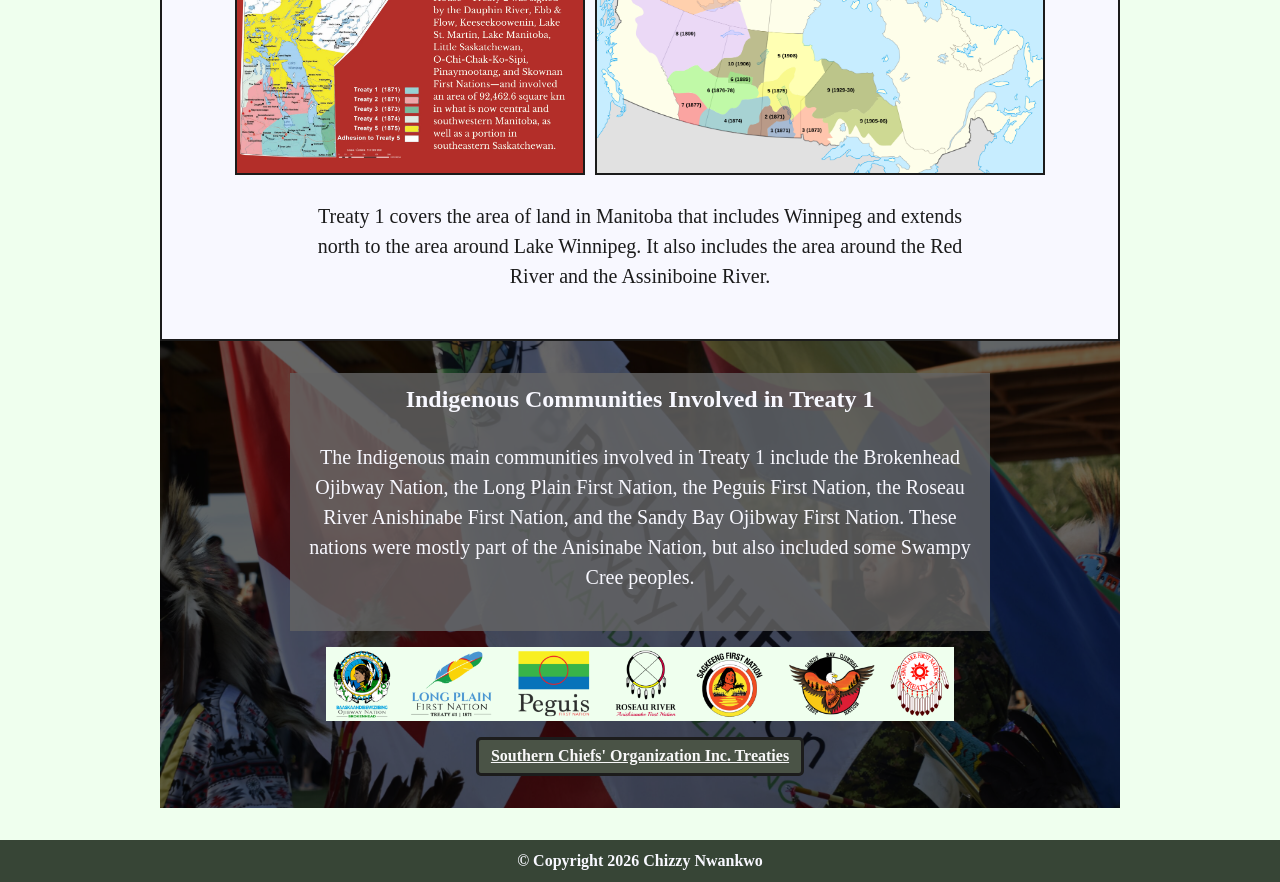
==== commit 8c4ff73c: "Merge branch 'main' of https://github.com/Chizzy-code123/treaty-one" ====
--- a/index.html
+++ b/index.html
@@ -51,7 +51,7 @@
       #treaty-one-map {
         /* 
           Flex makes the elements under it flex items
-          and they can be aligned in rows or collums 
+          and they can be aligned in rows or columns 
         */
         display: flex;
         flex-wrap: wrap;
@@ -65,11 +65,6 @@
 
       /* Styling the images within the map container */
       #treaty-one-map img {
-        display: flex;
-        /* This makes the items stack vertically */
-        flex-direction: column;
-        /* This keeps the items centered */
-        align-items: center;
         border: 2px solid #1b1b1b;
       }
 
@@ -132,6 +127,7 @@
             alt="Treaty 1 Symbol" />
         </h1>
       </header>
+
       <!-- 
         Moving the nav and h2 outside the header because it is going to
         stick on top of the webpage after the user scrolls down
@@ -144,13 +140,13 @@
         </ul>
       </nav>
       <h2>Learning about Treaty 1</h2>
-
       <main>
         <!-- Introducing Treaty One -->
         <p>
           Treaty 1 was the first of the numbered treaties signed between the
-          Canada Crown and the Indigenous peoples in Manitoba. It was negotiated
-          in 1871 and covered a large area of land in southern Manitoba.
+          Canadian Crown and the Indigenous peoples in Manitoba. It was
+          negotiated in 1871 and covered a large area of land in southern
+          Manitoba.
         </p>
 
         <!--
@@ -214,7 +210,7 @@
               The Indigenous main communities involved in Treaty 1 include the
               Brokenhead Ojibway Nation, the Long Plain First Nation, the Peguis
               First Nation, the Roseau River Anishinabe First Nation, and the
-              Sandy Bay Ojibway First Nation. These nation were mostly part of
+              Sandy Bay Ojibway First Nation. These nations were mostly part of
               the Anisinabe Nation, but also included some Swampy Cree peoples.
             </p>
             <br />
@@ -233,11 +229,10 @@
           >
         </section>
       </main>
-
-      <!-- Copyright information -->
-      <footer>
-        <p>&copy; Copyright 2026 Chizzy Nwankwo</p>
-      </footer>
     </div>
+    <!-- Copyright information -->
+    <footer>
+      <p>&copy; Copyright 2026 Chizzy Nwankwo</p>
+    </footer>
   </body>
 </html>
--- a/stylesheets/website-styles.css
+++ b/stylesheets/website-styles.css
@@ -152,11 +152,21 @@
   border-radius: 5px;
   border: 3px solid #1c1c1c;
 
+  /* This smoothly changes the background and text color */
   transition:
     color 0.3s ease-out,
     background-color 0.3s ease-out;
 }
 
+/* 
+  Changing the button's apperance when it gets
+  hovered on or focused
+
+  focus is used to style the element when it
+  is focused on with an accessibility feature
+  like pressing tab
+
+*/
 .source-link:focus,
 .source-link:hover {
   background-color: #f8f8f8;
@@ -179,12 +189,13 @@
 #treaty-one-header {
   position: relative;
   width: 100%;
-  height: 200px;
+  height: 150px;
   /* This ensures the image covers the entire container */
   object-fit: cover;
   border: 0px;
   /* This removes any border corners from the image */
   border-radius: 0px;
+  margin-bottom: -7px;
 }
 
 h1 {
@@ -197,8 +208,7 @@
   text-align: left;
   font-weight: bold;
   color: #f8f8ff;
-  padding: 20px;
-  margin: 20px 0px 0px;
+  padding: 16px;
   /* Using the traditional scale to size my headings */
   font-size: 48px;
   font-size: 3.2rem;
@@ -219,6 +229,7 @@
   padding: 16px;
   width: auto;
   margin-bottom: 32px;
+  margin-top: -1px;
 }
 
 h3 {
